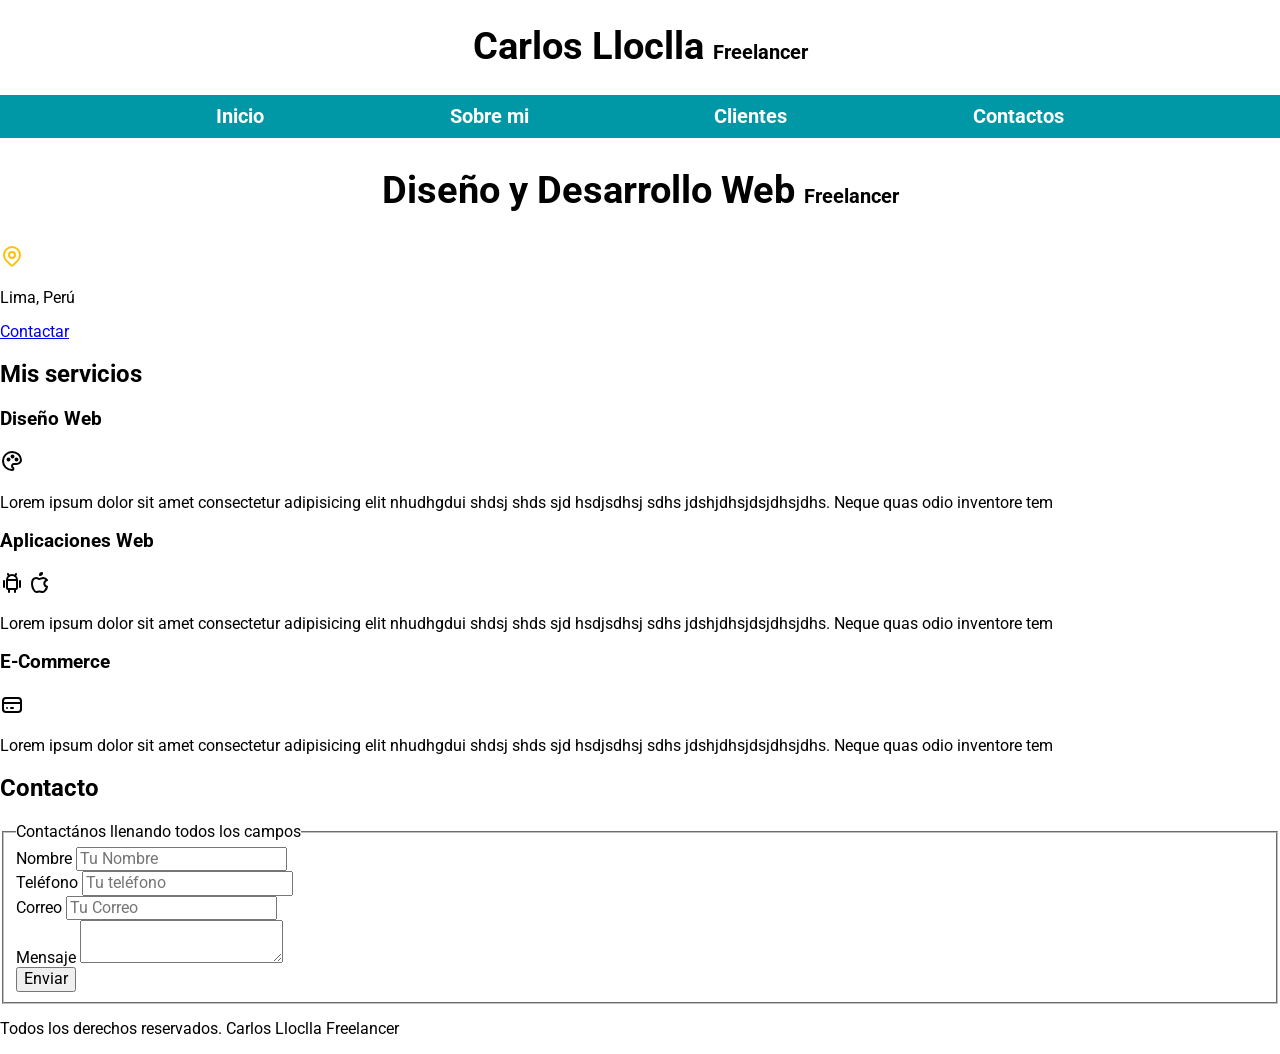
==== index.html @ 2a8386ac "Mover archivos  a la raiz del repositorio" ====
<!DOCTYPE html>
<html lang="en">
<head>
    <meta charset="UTF-8">
    <meta name="viewport" content="width=device-width, initial-scale=1.0">
    <title>Diseñador Freelancer</title>
    <link rel="preload" href="css/normalize.css" as="style">
    <link rel="stylesheet" href="css/normalize.css">
    <link rel="preconnect" href="https://fonts.googleapis.com">
    <link rel="preconnect" href="https://fonts.gstatic.com" crossorigin>
    <link href="https://fonts.googleapis.com/css2?family=Roboto:ital,wght@0,100..900;1,100..900&display=swap" rel="stylesheet">
    <link rel="preload" href="css/styles.css" as="style">
    <link rel="stylesheet" href="css/styles.css" >
</head>
<body>
    <header>
        <h1 class="titulo">Carlos Lloclla <span>Freelancer</span></h1>
    </header>
<div class="nav-bg">
    <nav class="navegacion-principal contenedor">
        <a href="#">Inicio</a>
        <a href="#">Sobre mi</a>
        <a href="#">Clientes</a>
        <a href="#">Contactos</a>
    </nav>
</div>

    <section>
 <h2 class="titulo">Diseño y Desarrollo Web <span>Freelancer</span></h2>

<svg xmlns="http://www.w3.org/2000/svg" width="24" height="24" viewBox="0 0 24 24" fill="none" stroke="#FFC107" stroke-width="2" stroke-linecap="round" stroke-linejoin="round" class="icon icon-tabler icons-tabler-outline icon-tabler-map-pin"><path stroke="none" d="M0 0h24v24H0z" fill="none" /><path d="M9 11a3 3 0 1 0 6 0a3 3 0 0 0 -6 0" /><path d="M17.657 16.657l-4.243 4.243a2 2 0 0 1 -2.827 0l-4.244 -4.243a8 8 0 1 1 11.314 0" />
</svg>

    <p>Lima, Perú</p> 

    <a href="#">Contactar</a>
</section>
   
   <main>
   <h2>Mis servicios</h2>

   <section>
    <h3>Diseño Web</h3>
    <svg xmlns="http://www.w3.org/2000/svg" width="24" height="24" viewBox="0 0 24 24" fill="none" stroke="#000000" stroke-width="2" stroke-linecap="round" stroke-linejoin="round" class="icon icon-tabler icons-tabler-outline icon-tabler-palette"><path stroke="none" d="M0 0h24v24H0z" fill="none" /><path d="M12 21a9 9 0 0 1 0 -18c4.97 0 9 3.582 9 8c0 1.06 -.474 2.078 -1.318 2.828c-.844 .75 -1.989 1.172 -3.182 1.172h-2.5a2 2 0 0 0 -1 3.75a1.3 1.3 0 0 1 -1 2.25" /><path d="M7.5 10.5a1 1 0 1 0 2 0a1 1 0 1 0 -2 0" /><path d="M11.5 7.5a1 1 0 1 0 2 0a1 1 0 1 0 -2 0" /><path d="M15.5 10.5a1 1 0 1 0 2 0a1 1 0 1 0 -2 0" /></svg>
   <p>Lorem ipsum dolor sit amet consectetur adipisicing elit nhudhgdui shdsj shds sjd hsdjsdhsj sdhs jdshjdhsjdsjdhsjdhs. 
    Neque quas odio inventore tem</p>
   </section>
   
   <section>
    <h3>Aplicaciones Web</h3>

    <svg xmlns="http://www.w3.org/2000/svg" width="24" height="24" viewBox="0 0 24 24" fill="none" stroke="#000000" stroke-width="2" stroke-linecap="round" stroke-linejoin="round" class="icon icon-tabler icons-tabler-outline icon-tabler-brand-android"><path stroke="none" d="M0 0h24v24H0z" fill="none" /><path d="M4 10l0 6" /><path d="M20 10l0 6" /><path d="M7 9h10v8a1 1 0 0 1 -1 1h-8a1 1 0 0 1 -1 -1v-8a5 5 0 0 1 10 0" /><path d="M8 3l1 2" /><path d="M16 3l-1 2" /><path d="M9 18l0 3" /><path d="M15 18l0 3" />
    </svg>

    <svg xmlns="http://www.w3.org/2000/svg" width="24" height="24" viewBox="0 0 24 24" fill="none" stroke="#000000" stroke-width="2" stroke-linecap="round" stroke-linejoin="round" class="icon icon-tabler icons-tabler-outline icon-tabler-brand-apple"><path stroke="none" d="M0 0h24v24H0z" fill="none" /><path d="M8.286 7.008c-3.216 0 -4.286 3.23 -4.286 5.92c0 3.229 2.143 8.072 4.286 8.072c1.165 -.05 1.799 -.538 3.214 -.538c1.406 0 1.607 .538 3.214 .538s4.286 -3.229 4.286 -5.381c-.03 -.011 -2.649 -.434 -2.679 -3.23c-.02 -2.335 2.589 -3.179 2.679 -3.228c-1.096 -1.606 -3.162 -2.113 -3.75 -2.153c-1.535 -.12 -3.032 1.077 -3.75 1.077c-.729 0 -2.036 -1.077 -3.214 -1.077" /><path d="M12 4a2 2 0 0 0 2 -2a2 2 0 0 0 -2 2" />
    </svg>

    <p>Lorem ipsum dolor sit amet consectetur adipisicing elit nhudhgdui shdsj shds sjd hsdjsdhsj sdhs jdshjdhsjdsjdhsjdhs. 
    Neque quas odio inventore tem</p>
</section>

    <section>
        <h3>E-Commerce</h3>

        <svg xmlns="http://www.w3.org/2000/svg" width="24" height="24" viewBox="0 0 24 24" fill="none" stroke="#000000" stroke-width="2" stroke-linecap="round" stroke-linejoin="round" class="icon icon-tabler icons-tabler-outline icon-tabler-credit-card"><path stroke="none" d="M0 0h24v24H0z" fill="none" /><path d="M3 8a3 3 0 0 1 3 -3h12a3 3 0 0 1 3 3v8a3 3 0 0 1 -3 3h-12a3 3 0 0 1 -3 -3l0 -8" /><path d="M3 10l18 0" /><path d="M7 15l.01 0" /><path d="M11 15l2 0" />
        </svg>

    <p>Lorem ipsum dolor sit amet consectetur adipisicing elit nhudhgdui shdsj shds sjd hsdjsdhsj sdhs jdshjdhsjdsjdhsjdhs. 
    Neque quas odio inventore tem</p>
</section>

    </main>
   
    <section>
        <h2>Contacto</h2>

        <form>
            <fieldset>
                <legend>Contactános llenando todos los campos</legend>
                <div>
                <label for="">Nombre</label>
                <input type="text" placeholder="Tu Nombre">
                </div>
                
                <div>
                <label for="">Teléfono</label>
                <input type="tel" placeholder="Tu teléfono">
                </div>
                
                <div>
                <label for="">Correo</label>
                <input type="email" placeholder="Tu Correo">
                </div>
                
                <div>
                <label for="">Mensaje</label>
                <textarea name="" id=""></textarea>
                </div>
                
                <div>
                <input type="submit" value="Enviar"> 
                </div>
                
            </fieldset>
        </form>
    </section>
    
    <footer><p>Todos los derechos reservados. Carlos Lloclla Freelancer</p></footer>
    </body>
</html>
---- css/styles.css ----
:root {
    --blanco: #ffffff;
    --oscuro: #212121;
    --primario: #FFC107;
    --secundario: #0097A7;
    --gris: #757575;

    --fuente-principal: 3.8rem;
}

html {
    font-size: 62.5%;    
}
body {
    font-size: 16px; /* 1rem=10px */
    font-family: "Roboto", "sans-serif";
    
}
.titulo {
text-align: center;
font-size: 3.8rem;

}
.titulo span {
    font-size: 2rem;
}
.contenedor {
    width: 120rem;
    margin: 0 auto
}
.nav-bg {
background-color: var(--secundario);
}
.navegacion-principal {
    display: flex;
    justify-content: space-evenly;
}
.navegacion-principal a{
    color: var(--blanco);
    text-decoration: none;
    font-size: 2rem;
    font-weight: bold;
    padding: 1rem;
}
.navegacion-principal a:hover {
    background-color: var(--primario);
    color: var(--oscuro);
}
@media (min-width: 480px) {
    h1 {

    }
}
@media (min-width: 768px) { 
    h1 {

    }
}
---- css/styles.css ----
:root {
    --blanco: #ffffff;
    --oscuro: #212121;
    --primario: #FFC107;
    --secundario: #0097A7;
    --gris: #757575;

    --fuente-principal: 3.8rem;
}

html {
    font-size: 62.5%;    
}
body {
    font-size: 16px; /* 1rem=10px */
    font-family: "Roboto", "sans-serif";
    
}
.titulo {
text-align: center;
font-size: 3.8rem;

}
.titulo span {
    font-size: 2rem;
}
.contenedor {
    width: 120rem;
    margin: 0 auto
}
.nav-bg {
background-color: var(--secundario);
}
.navegacion-principal {
    display: flex;
    justify-content: space-evenly;
}
.navegacion-principal a{
    color: var(--blanco);
    text-decoration: none;
    font-size: 2rem;
    font-weight: bold;
    padding: 1rem;
}
.navegacion-principal a:hover {
    background-color: var(--primario);
    color: var(--oscuro);
}
@media (min-width: 480px) {
    h1 {

    }
}
@media (min-width: 768px) { 
    h1 {

    }
}
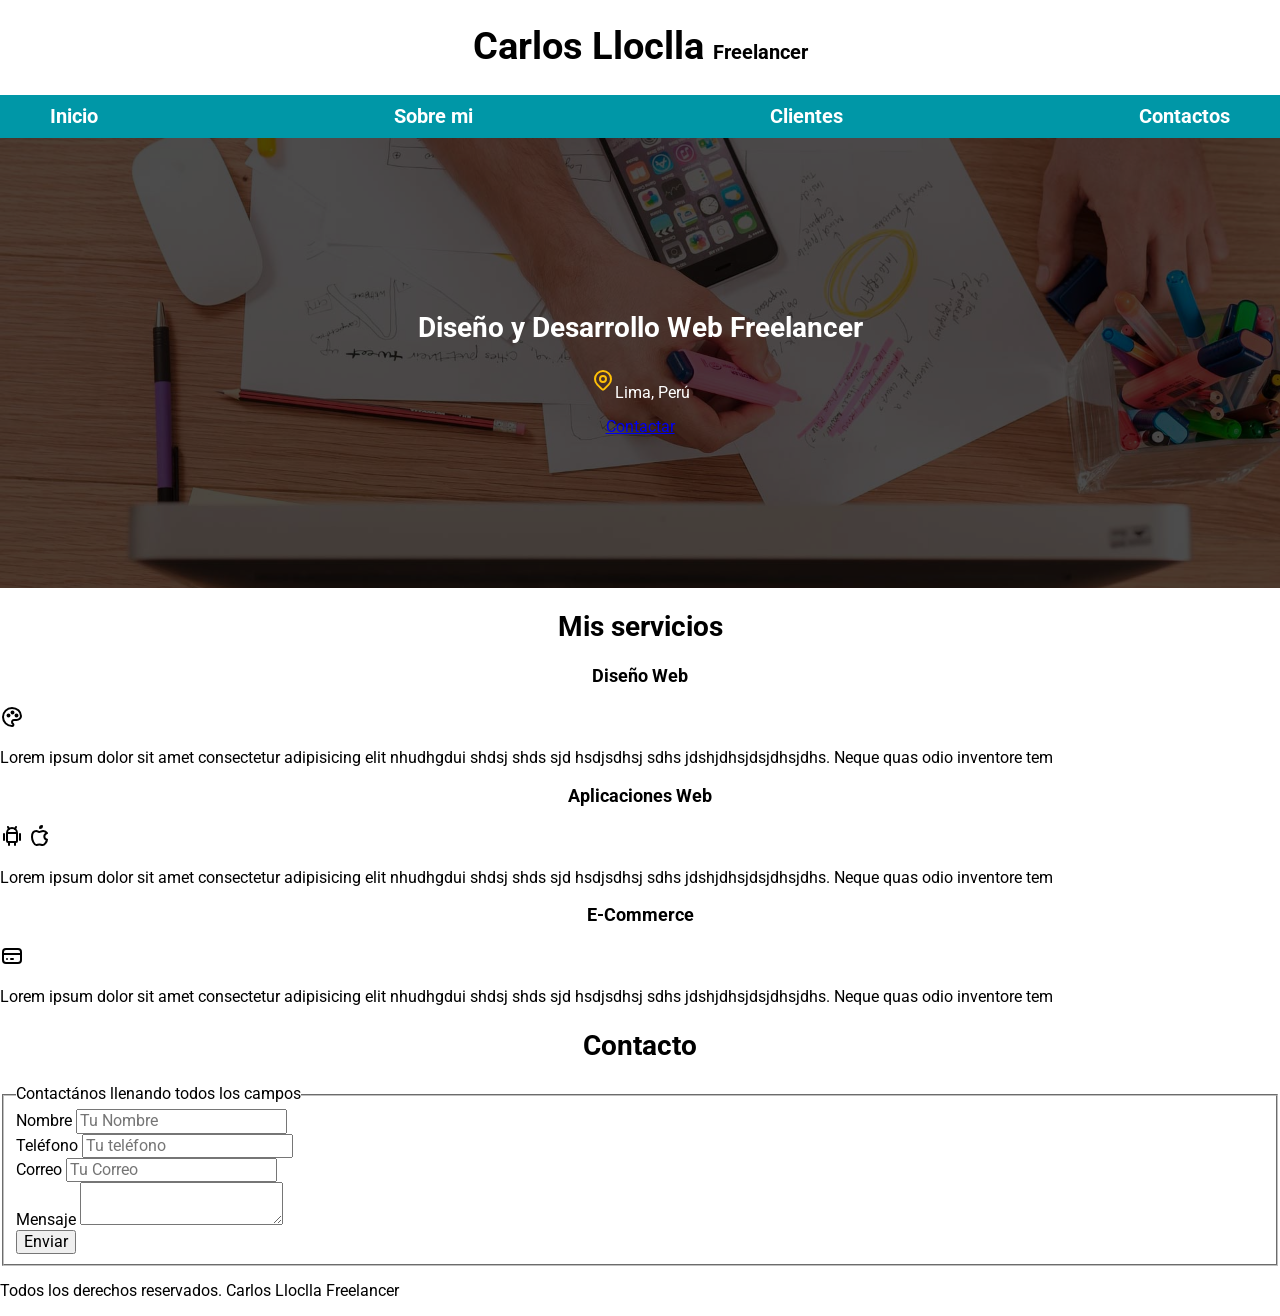
==== commit 4fe7846c: "se añade imagen de fondo" ====
--- a/index.html
+++ b/index.html
@@ -13,8 +13,8 @@
     <link rel="stylesheet" href="css/styles.css" >
 </head>
 <body>
-    <header>
-        <h1 class="titulo">Carlos Lloclla <span>Freelancer</span></h1>
+<header>
+    <h1 class="titulo">Carlos Lloclla <span>Freelancer</span></h1>
     </header>
 <div class="nav-bg">
     <nav class="navegacion-principal contenedor">
@@ -25,19 +25,22 @@
     </nav>
 </div>
 
-    <section>
- <h2 class="titulo">Diseño y Desarrollo Web <span>Freelancer</span></h2>
-
-<svg xmlns="http://www.w3.org/2000/svg" width="24" height="24" viewBox="0 0 24 24" fill="none" stroke="#FFC107" stroke-width="2" stroke-linecap="round" stroke-linejoin="round" class="icon icon-tabler icons-tabler-outline icon-tabler-map-pin"><path stroke="none" d="M0 0h24v24H0z" fill="none" /><path d="M9 11a3 3 0 1 0 6 0a3 3 0 0 0 -6 0" /><path d="M17.657 16.657l-4.243 4.243a2 2 0 0 1 -2.827 0l-4.244 -4.243a8 8 0 1 1 11.314 0" />
+<section class="hero">
+<div class="contenido-hero">
+<h2 >Diseño y Desarrollo Web <span>Freelancer</span></h2>
+<div class="ubicacion">
+    <svg xmlns="http://www.w3.org/2000/svg" width="24" height="24" viewBox="0 0 24 24" fill="none" stroke="#FFC107" stroke-width="2" stroke-linecap="round" stroke-linejoin="round" class="icon icon-tabler icons-tabler-outline icon-tabler-map-pin"><path stroke="none" d="M0 0h24v24H0z" fill="none" /><path d="M9 11a3 3 0 1 0 6 0a3 3 0 0 0 -6 0" /><path d="M17.657 16.657l-4.243 4.243a2 2 0 0 1 -2.827 0l-4.244 -4.243a8 8 0 1 1 11.314 0" />
 </svg>
 
     <p>Lima, Perú</p> 
+</div>
 
     <a href="#">Contactar</a>
+</div>
 </section>
-   
-   <main>
-   <h2>Mis servicios</h2>
+
+<main>
+<h2>Mis servicios</h2>
 
    <section>
     <h3>Diseño Web</h3>
--- a/css/styles.css
+++ b/css/styles.css
@@ -9,23 +9,33 @@
 }
 
 html {
-    font-size: 62.5%;    
+    font-size: 62.5%;
+    box-sizing: border-box;    
+}
+*, *:before, *:after {
+box-sizing: inherit;
 }
 body {
     font-size: 16px; /* 1rem=10px */
     font-family: "Roboto", "sans-serif";
-    
 }
-.titulo {
-text-align: center;
-font-size: 3.8rem;
-
+h1{
+    font-size: 3.8rem;
+}
+h2{
+    font-size: 2.8rem;
+}
+h3{
+    font-size: 1.8rem;
+}
+h1,h2,h3{
+    text-align: center; 
 }
 .titulo span {
     font-size: 2rem;
 }
 .contenedor {
-    width: 120rem;
+    max-width: 120rem;
     margin: 0 auto
 }
 .nav-bg {
@@ -33,9 +43,19 @@
 }
 .navegacion-principal {
     display: flex;
-    justify-content: space-evenly;
+    flex-direction: column;
+    justify-content: space-between;
+
+}
+@media (min-width: 768px) {
+    .navegacion-principal{
+        flex-direction: row;
+        justify-content: space-between;
+    }
 }
 .navegacion-principal a{
+    display: block;
+    text-align: center;
     color: var(--blanco);
     text-decoration: none;
     font-size: 2rem;
@@ -46,13 +66,29 @@
     background-color: var(--primario);
     color: var(--oscuro);
 }
-@media (min-width: 480px) {
-    h1 {
-
-    }
+.hero {
+    background-image: url(../img/hero.jpg);
+    background-repeat: no-repeat;
+    background-size: cover;
+    height: 450px;
+    position: relative;
 }
-@media (min-width: 768px) { 
-    h1 {
-
-    }
+.contenido-hero{
+    position: absolute;
+    background-color: rgba(0,0,0, .7); /**anterior**/
+    background-color: rgb(0 0 0 / 70%);
+    width: 100%;
+    height: 100%;
+    
+    display: flex;
+    flex-direction: column;
+    align-items: center;
+    justify-content: center;
+}
+.contenido-hero h2,
+.contenido-hero p {
+    color: var(--blanco);
+}
+.ubicacion{
+    display: flex;
 }
--- a/css/styles.css
+++ b/css/styles.css
@@ -9,23 +9,33 @@
 }
 
 html {
-    font-size: 62.5%;    
+    font-size: 62.5%;
+    box-sizing: border-box;    
+}
+*, *:before, *:after {
+box-sizing: inherit;
 }
 body {
     font-size: 16px; /* 1rem=10px */
     font-family: "Roboto", "sans-serif";
-    
 }
-.titulo {
-text-align: center;
-font-size: 3.8rem;
-
+h1{
+    font-size: 3.8rem;
+}
+h2{
+    font-size: 2.8rem;
+}
+h3{
+    font-size: 1.8rem;
+}
+h1,h2,h3{
+    text-align: center; 
 }
 .titulo span {
     font-size: 2rem;
 }
 .contenedor {
-    width: 120rem;
+    max-width: 120rem;
     margin: 0 auto
 }
 .nav-bg {
@@ -33,9 +43,19 @@
 }
 .navegacion-principal {
     display: flex;
-    justify-content: space-evenly;
+    flex-direction: column;
+    justify-content: space-between;
+
+}
+@media (min-width: 768px) {
+    .navegacion-principal{
+        flex-direction: row;
+        justify-content: space-between;
+    }
 }
 .navegacion-principal a{
+    display: block;
+    text-align: center;
     color: var(--blanco);
     text-decoration: none;
     font-size: 2rem;
@@ -46,13 +66,29 @@
     background-color: var(--primario);
     color: var(--oscuro);
 }
-@media (min-width: 480px) {
-    h1 {
-
-    }
+.hero {
+    background-image: url(../img/hero.jpg);
+    background-repeat: no-repeat;
+    background-size: cover;
+    height: 450px;
+    position: relative;
 }
-@media (min-width: 768px) { 
-    h1 {
-
-    }
+.contenido-hero{
+    position: absolute;
+    background-color: rgba(0,0,0, .7); /**anterior**/
+    background-color: rgb(0 0 0 / 70%);
+    width: 100%;
+    height: 100%;
+    
+    display: flex;
+    flex-direction: column;
+    align-items: center;
+    justify-content: center;
+}
+.contenido-hero h2,
+.contenido-hero p {
+    color: var(--blanco);
+}
+.ubicacion{
+    display: flex;
 }
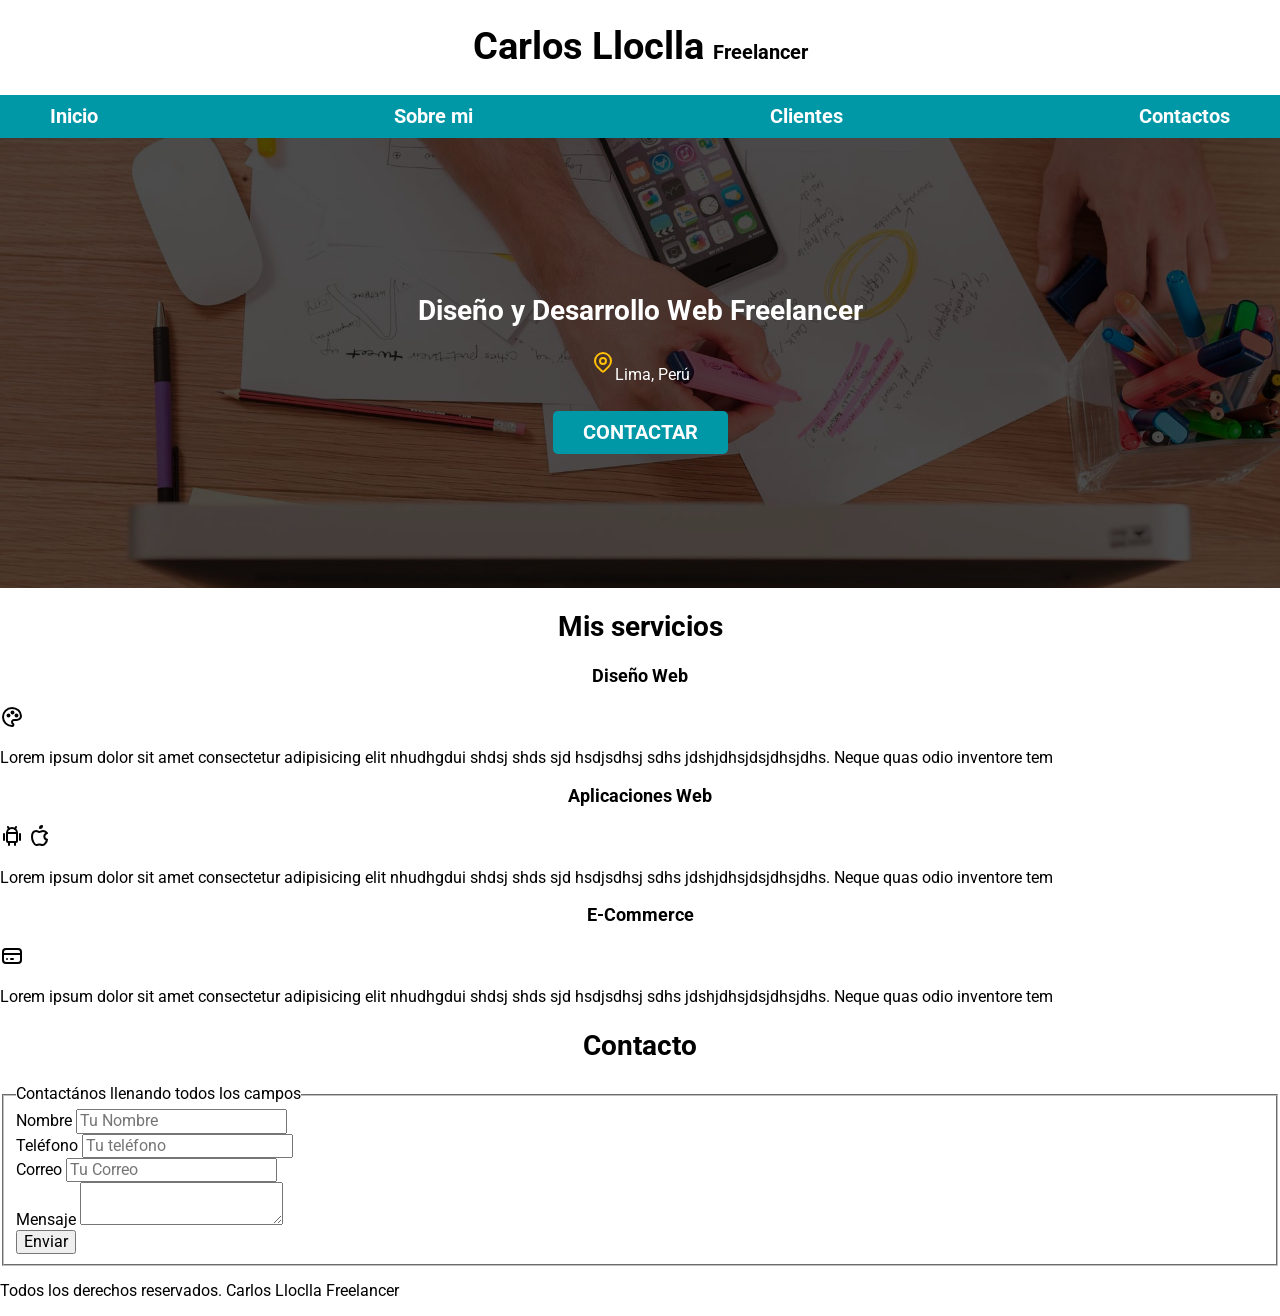
==== commit 3bacfb6b: "Se agrego CSS para crear botones" ====
--- a/index.html
+++ b/index.html
@@ -35,7 +35,7 @@
     <p>Lima, Perú</p> 
 </div>
 
-    <a href="#">Contactar</a>
+    <a class="boton" href="#">Contactar</a>
 </div>
 </section>
 
--- a/css/styles.css
+++ b/css/styles.css
@@ -37,6 +37,24 @@
 .contenedor {
     max-width: 120rem;
     margin: 0 auto
+}
+.boton{
+    background-color: var(--secundario);
+    color: var(--blanco);
+    padding: 1rem 3rem;
+    margin-top: 1rem;
+    font-size: 2rem;
+    text-decoration: none;
+    text-transform: uppercase;
+    font-weight: bold;
+    border-radius: .5rem;
+    width: 90%;
+    text-align: center;
+}
+@media (min-width: 768px) {
+    .boton{
+        width: auto;
+    }
 }
 .nav-bg {
 background-color: var(--secundario);
@@ -91,4 +109,4 @@
 }
 .ubicacion{
     display: flex;
-}+}
--- a/css/styles.css
+++ b/css/styles.css
@@ -37,6 +37,24 @@
 .contenedor {
     max-width: 120rem;
     margin: 0 auto
+}
+.boton{
+    background-color: var(--secundario);
+    color: var(--blanco);
+    padding: 1rem 3rem;
+    margin-top: 1rem;
+    font-size: 2rem;
+    text-decoration: none;
+    text-transform: uppercase;
+    font-weight: bold;
+    border-radius: .5rem;
+    width: 90%;
+    text-align: center;
+}
+@media (min-width: 768px) {
+    .boton{
+        width: auto;
+    }
 }
 .nav-bg {
 background-color: var(--secundario);
@@ -91,4 +109,4 @@
 }
 .ubicacion{
     display: flex;
-}+}
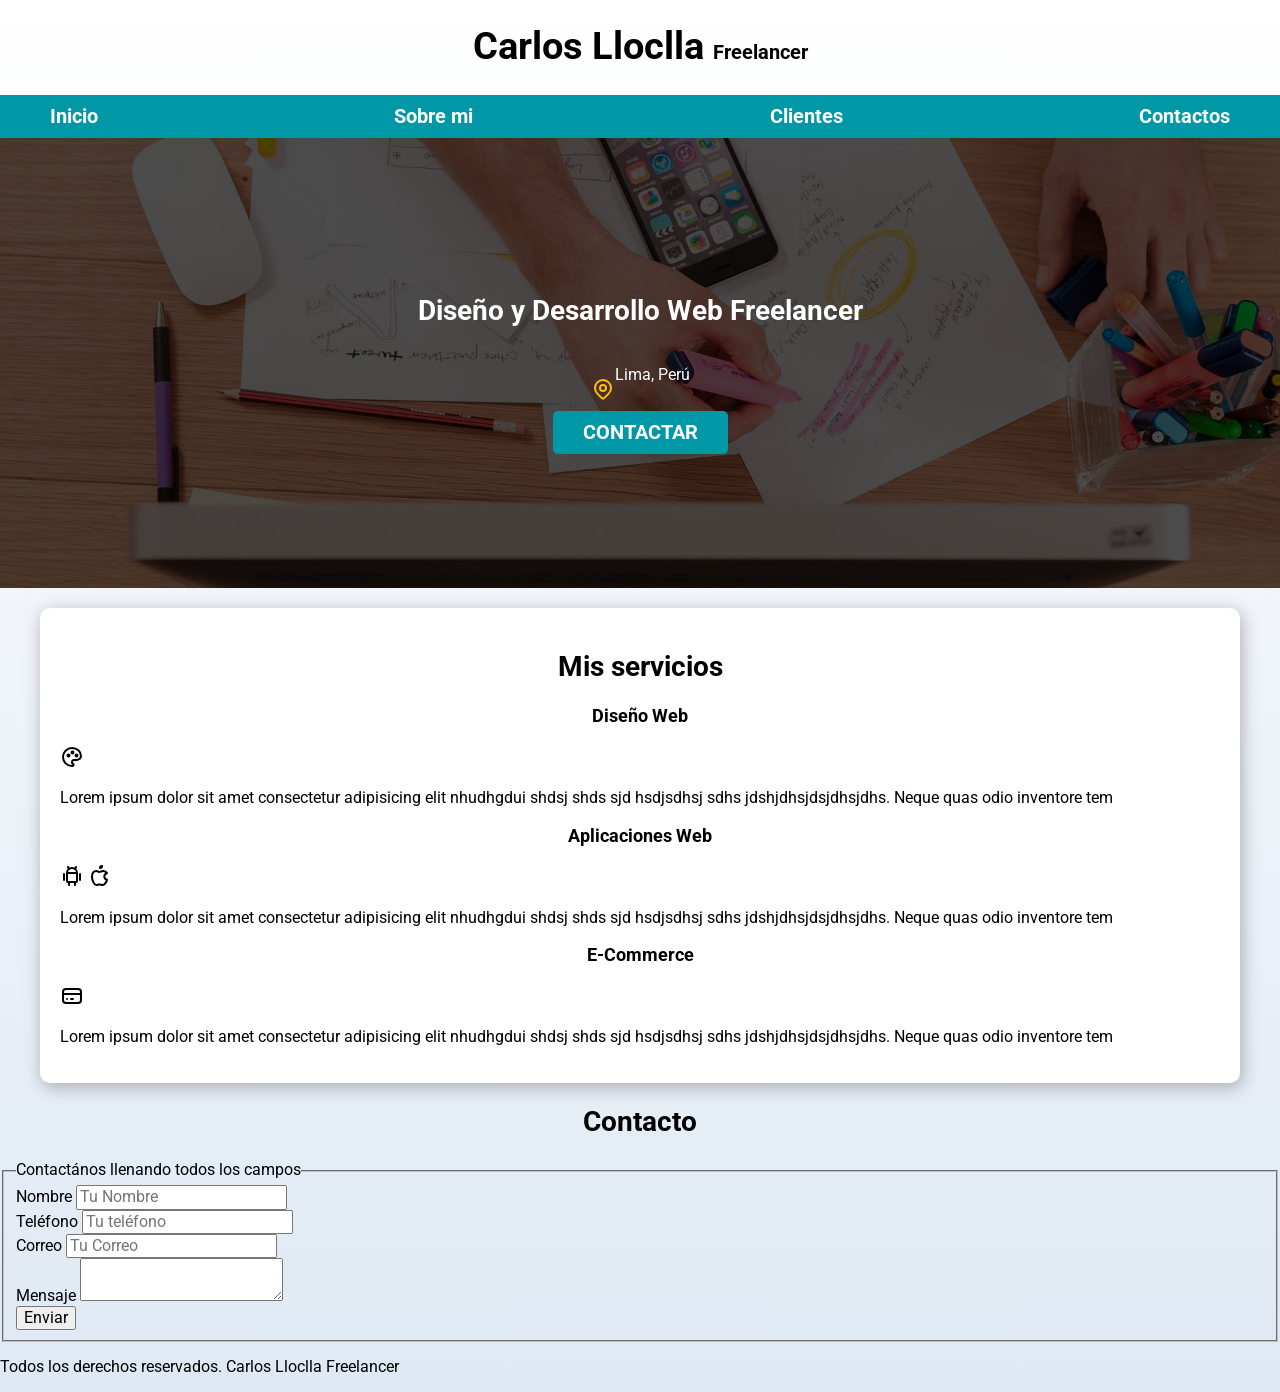
==== commit 21332df4: "Agrego shadow box al contenedor principal" ====
--- a/index.html
+++ b/index.html
@@ -39,7 +39,7 @@
 </div>
 </section>
 
-<main>
+<main class="contenedor sombra">
 <h2>Mis servicios</h2>
 
    <section>
--- a/css/styles.css
+++ b/css/styles.css
@@ -4,13 +4,13 @@
     --primario: #FFC107;
     --secundario: #0097A7;
     --gris: #757575;
-
-    --fuente-principal: 3.8rem;
+    --grisclaro: #DFE9F3;
 }
 
+/* Globales */
 html {
     font-size: 62.5%;
-    box-sizing: border-box;    
+    box-sizing: border-box;  /*Hack para BoxModel*/   
 }
 *, *:before, *:after {
 box-sizing: inherit;
@@ -18,21 +18,7 @@
 body {
     font-size: 16px; /* 1rem=10px */
     font-family: "Roboto", "sans-serif";
-}
-h1{
-    font-size: 3.8rem;
-}
-h2{
-    font-size: 2.8rem;
-}
-h3{
-    font-size: 1.8rem;
-}
-h1,h2,h3{
-    text-align: center; 
-}
-.titulo span {
-    font-size: 2rem;
+    background-image: linear-gradient(to top, var(--grisclaro) 0%, var(--blanco) 100% );
 }
 .contenedor {
     max-width: 120rem;
@@ -56,6 +42,35 @@
         width: auto;
     }
 }
+
+.sombra{
+box-shadow: 2px 4px 17px 0px rgba(112,112,112,0.53);
+background-color: var(--blanco);
+padding: 2rem;
+border-radius: 1rem;
+}
+
+/*Tipografia*/
+h1{
+    font-size: 3.8rem;
+}
+h2{
+    font-size: 2.8rem;
+}
+h3{
+    font-size: 1.8rem;
+}
+h1,h2,h3{
+    text-align: center; 
+}
+
+
+/*Titulos*/
+.titulo span {
+    font-size: 2rem;
+}
+
+/*Navegacion Principal*/
 .nav-bg {
 background-color: var(--secundario);
 }
@@ -84,12 +99,15 @@
     background-color: var(--primario);
     color: var(--oscuro);
 }
+
+/*Hero*/
 .hero {
     background-image: url(../img/hero.jpg);
     background-repeat: no-repeat;
     background-size: cover;
     height: 450px;
     position: relative;
+    margin-bottom: 2rem;
 }
 .contenido-hero{
     position: absolute;
@@ -107,6 +125,7 @@
 .contenido-hero p {
     color: var(--blanco);
 }
-.ubicacion{
+.contenido-hero .ubicacion{
     display: flex;
+    align-items: flex-end;
 }
--- a/css/styles.css
+++ b/css/styles.css
@@ -4,13 +4,13 @@
     --primario: #FFC107;
     --secundario: #0097A7;
     --gris: #757575;
-
-    --fuente-principal: 3.8rem;
+    --grisclaro: #DFE9F3;
 }
 
+/* Globales */
 html {
     font-size: 62.5%;
-    box-sizing: border-box;    
+    box-sizing: border-box;  /*Hack para BoxModel*/   
 }
 *, *:before, *:after {
 box-sizing: inherit;
@@ -18,21 +18,7 @@
 body {
     font-size: 16px; /* 1rem=10px */
     font-family: "Roboto", "sans-serif";
-}
-h1{
-    font-size: 3.8rem;
-}
-h2{
-    font-size: 2.8rem;
-}
-h3{
-    font-size: 1.8rem;
-}
-h1,h2,h3{
-    text-align: center; 
-}
-.titulo span {
-    font-size: 2rem;
+    background-image: linear-gradient(to top, var(--grisclaro) 0%, var(--blanco) 100% );
 }
 .contenedor {
     max-width: 120rem;
@@ -56,6 +42,35 @@
         width: auto;
     }
 }
+
+.sombra{
+box-shadow: 2px 4px 17px 0px rgba(112,112,112,0.53);
+background-color: var(--blanco);
+padding: 2rem;
+border-radius: 1rem;
+}
+
+/*Tipografia*/
+h1{
+    font-size: 3.8rem;
+}
+h2{
+    font-size: 2.8rem;
+}
+h3{
+    font-size: 1.8rem;
+}
+h1,h2,h3{
+    text-align: center; 
+}
+
+
+/*Titulos*/
+.titulo span {
+    font-size: 2rem;
+}
+
+/*Navegacion Principal*/
 .nav-bg {
 background-color: var(--secundario);
 }
@@ -84,12 +99,15 @@
     background-color: var(--primario);
     color: var(--oscuro);
 }
+
+/*Hero*/
 .hero {
     background-image: url(../img/hero.jpg);
     background-repeat: no-repeat;
     background-size: cover;
     height: 450px;
     position: relative;
+    margin-bottom: 2rem;
 }
 .contenido-hero{
     position: absolute;
@@ -107,6 +125,7 @@
 .contenido-hero p {
     color: var(--blanco);
 }
-.ubicacion{
+.contenido-hero .ubicacion{
     display: flex;
+    align-items: flex-end;
 }
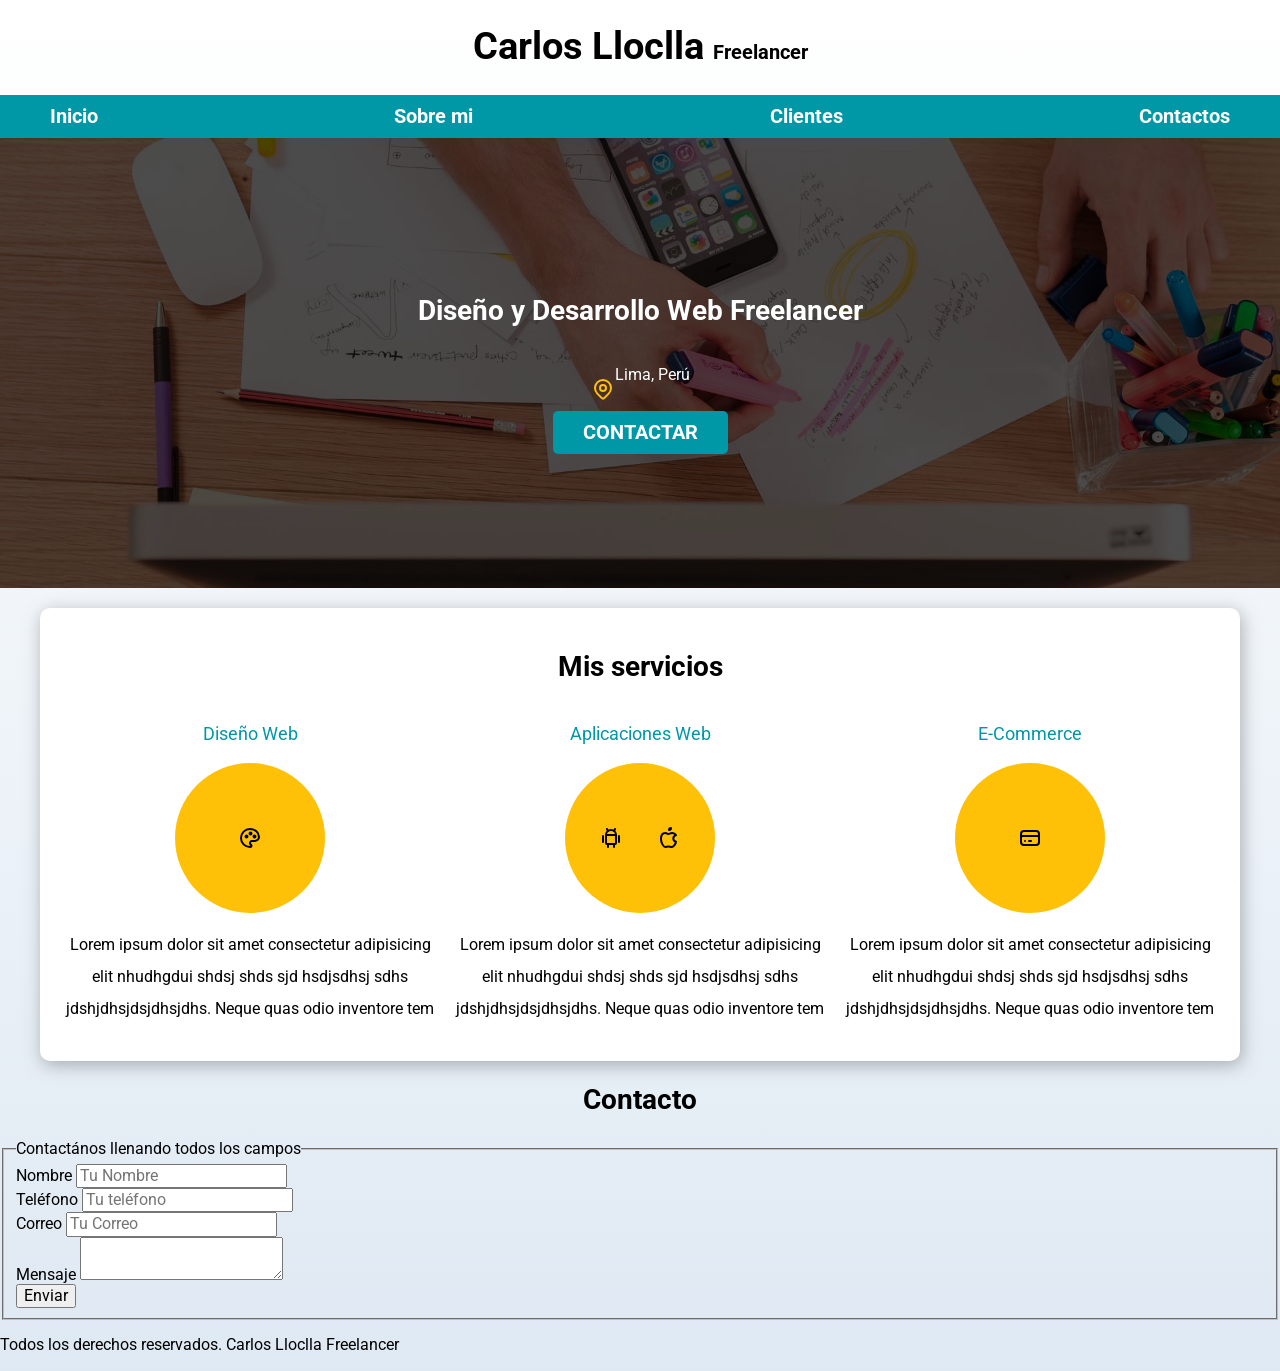
==== commit 8ca354ff: "Se añadio CSS Grid en la sección Servicios" ====
--- a/index.html
+++ b/index.html
@@ -42,36 +42,40 @@
 <main class="contenedor sombra">
 <h2>Mis servicios</h2>
 
-   <section>
+<div class="servicios">
+<section class="servicio">
     <h3>Diseño Web</h3>
-    <svg xmlns="http://www.w3.org/2000/svg" width="24" height="24" viewBox="0 0 24 24" fill="none" stroke="#000000" stroke-width="2" stroke-linecap="round" stroke-linejoin="round" class="icon icon-tabler icons-tabler-outline icon-tabler-palette"><path stroke="none" d="M0 0h24v24H0z" fill="none" /><path d="M12 21a9 9 0 0 1 0 -18c4.97 0 9 3.582 9 8c0 1.06 -.474 2.078 -1.318 2.828c-.844 .75 -1.989 1.172 -3.182 1.172h-2.5a2 2 0 0 0 -1 3.75a1.3 1.3 0 0 1 -1 2.25" /><path d="M7.5 10.5a1 1 0 1 0 2 0a1 1 0 1 0 -2 0" /><path d="M11.5 7.5a1 1 0 1 0 2 0a1 1 0 1 0 -2 0" /><path d="M15.5 10.5a1 1 0 1 0 2 0a1 1 0 1 0 -2 0" /></svg>
+    <div class="iconos">
+    <svg xmlns="http://www.w3.org/2000/svg" width="24" height="24" viewBox="0 0 24 24" fill="none" stroke="#000000" stroke-width="2" stroke-linecap="round" stroke-linejoin="round" class="icon icon-tabler icons-tabler-outline icon-tabler-palette"><path stroke="none" d="M0 0h24v24H0z" fill="none" /><path d="M12 21a9 9 0 0 1 0 -18c4.97 0 9 3.582 9 8c0 1.06 -.474 2.078 -1.318 2.828c-.844 .75 -1.989 1.172 -3.182 1.172h-2.5a2 2 0 0 0 -1 3.75a1.3 1.3 0 0 1 -1 2.25" /><path d="M7.5 10.5a1 1 0 1 0 2 0a1 1 0 1 0 -2 0" /><path d="M11.5 7.5a1 1 0 1 0 2 0a1 1 0 1 0 -2 0" /><path d="M15.5 10.5a1 1 0 1 0 2 0a1 1 0 1 0 -2 0" />
+    </svg>
+</div>
    <p>Lorem ipsum dolor sit amet consectetur adipisicing elit nhudhgdui shdsj shds sjd hsdjsdhsj sdhs jdshjdhsjdsjdhsjdhs. 
     Neque quas odio inventore tem</p>
-   </section>
+</section>
    
-   <section>
+<section class="servicio">
     <h3>Aplicaciones Web</h3>
-
+    <div class="iconos">
     <svg xmlns="http://www.w3.org/2000/svg" width="24" height="24" viewBox="0 0 24 24" fill="none" stroke="#000000" stroke-width="2" stroke-linecap="round" stroke-linejoin="round" class="icon icon-tabler icons-tabler-outline icon-tabler-brand-android"><path stroke="none" d="M0 0h24v24H0z" fill="none" /><path d="M4 10l0 6" /><path d="M20 10l0 6" /><path d="M7 9h10v8a1 1 0 0 1 -1 1h-8a1 1 0 0 1 -1 -1v-8a5 5 0 0 1 10 0" /><path d="M8 3l1 2" /><path d="M16 3l-1 2" /><path d="M9 18l0 3" /><path d="M15 18l0 3" />
     </svg>
 
     <svg xmlns="http://www.w3.org/2000/svg" width="24" height="24" viewBox="0 0 24 24" fill="none" stroke="#000000" stroke-width="2" stroke-linecap="round" stroke-linejoin="round" class="icon icon-tabler icons-tabler-outline icon-tabler-brand-apple"><path stroke="none" d="M0 0h24v24H0z" fill="none" /><path d="M8.286 7.008c-3.216 0 -4.286 3.23 -4.286 5.92c0 3.229 2.143 8.072 4.286 8.072c1.165 -.05 1.799 -.538 3.214 -.538c1.406 0 1.607 .538 3.214 .538s4.286 -3.229 4.286 -5.381c-.03 -.011 -2.649 -.434 -2.679 -3.23c-.02 -2.335 2.589 -3.179 2.679 -3.228c-1.096 -1.606 -3.162 -2.113 -3.75 -2.153c-1.535 -.12 -3.032 1.077 -3.75 1.077c-.729 0 -2.036 -1.077 -3.214 -1.077" /><path d="M12 4a2 2 0 0 0 2 -2a2 2 0 0 0 -2 2" />
     </svg>
-
+</div>
     <p>Lorem ipsum dolor sit amet consectetur adipisicing elit nhudhgdui shdsj shds sjd hsdjsdhsj sdhs jdshjdhsjdsjdhsjdhs. 
     Neque quas odio inventore tem</p>
 </section>
 
-    <section>
+<section class="servicio">
         <h3>E-Commerce</h3>
-
+        <div class="iconos">
         <svg xmlns="http://www.w3.org/2000/svg" width="24" height="24" viewBox="0 0 24 24" fill="none" stroke="#000000" stroke-width="2" stroke-linecap="round" stroke-linejoin="round" class="icon icon-tabler icons-tabler-outline icon-tabler-credit-card"><path stroke="none" d="M0 0h24v24H0z" fill="none" /><path d="M3 8a3 3 0 0 1 3 -3h12a3 3 0 0 1 3 3v8a3 3 0 0 1 -3 3h-12a3 3 0 0 1 -3 -3l0 -8" /><path d="M3 10l18 0" /><path d="M7 15l.01 0" /><path d="M11 15l2 0" />
         </svg>
-
+</div>
     <p>Lorem ipsum dolor sit amet consectetur adipisicing elit nhudhgdui shdsj shds sjd hsdjsdhsj sdhs jdshjdhsjdsjdhsjdhs. 
     Neque quas odio inventore tem</p>
 </section>
-
+</div> <!--.servicios-->
     </main>
    
     <section>
--- a/css/styles.css
+++ b/css/styles.css
@@ -129,3 +129,34 @@
     display: flex;
     align-items: flex-end;
 }
+
+/**servicios**/
+@media (min-width: 768px){
+.servicios{
+    display: grid;
+    grid-template-columns: repeat(3,1fr);/**1fr es igual a una fraccion del 100% o 33.3% en este caso**/
+    column-gap: 1rem;     /**sirve para separacion entre columnas**/
+    }
+}
+.servicio{
+  display: flex;
+  flex-direction: column;
+  align-items: center;
+}
+.servicio h3{
+  color: var(--secundario);
+  font-weight: normal;
+}
+.servicio p{
+    line-height: 2;
+    text-align: center;
+}
+.servicio .iconos{
+  height: 15rem;
+  width: 15rem;
+  background-color: var(--primario);
+  border-radius: 50%;
+  display: flex;
+  justify-content: space-evenly;
+  align-items: center;
+}
--- a/css/styles.css
+++ b/css/styles.css
@@ -129,3 +129,34 @@
     display: flex;
     align-items: flex-end;
 }
+
+/**servicios**/
+@media (min-width: 768px){
+.servicios{
+    display: grid;
+    grid-template-columns: repeat(3,1fr);/**1fr es igual a una fraccion del 100% o 33.3% en este caso**/
+    column-gap: 1rem;     /**sirve para separacion entre columnas**/
+    }
+}
+.servicio{
+  display: flex;
+  flex-direction: column;
+  align-items: center;
+}
+.servicio h3{
+  color: var(--secundario);
+  font-weight: normal;
+}
+.servicio p{
+    line-height: 2;
+    text-align: center;
+}
+.servicio .iconos{
+  height: 15rem;
+  width: 15rem;
+  background-color: var(--primario);
+  border-radius: 50%;
+  display: flex;
+  justify-content: space-evenly;
+  align-items: center;
+}
